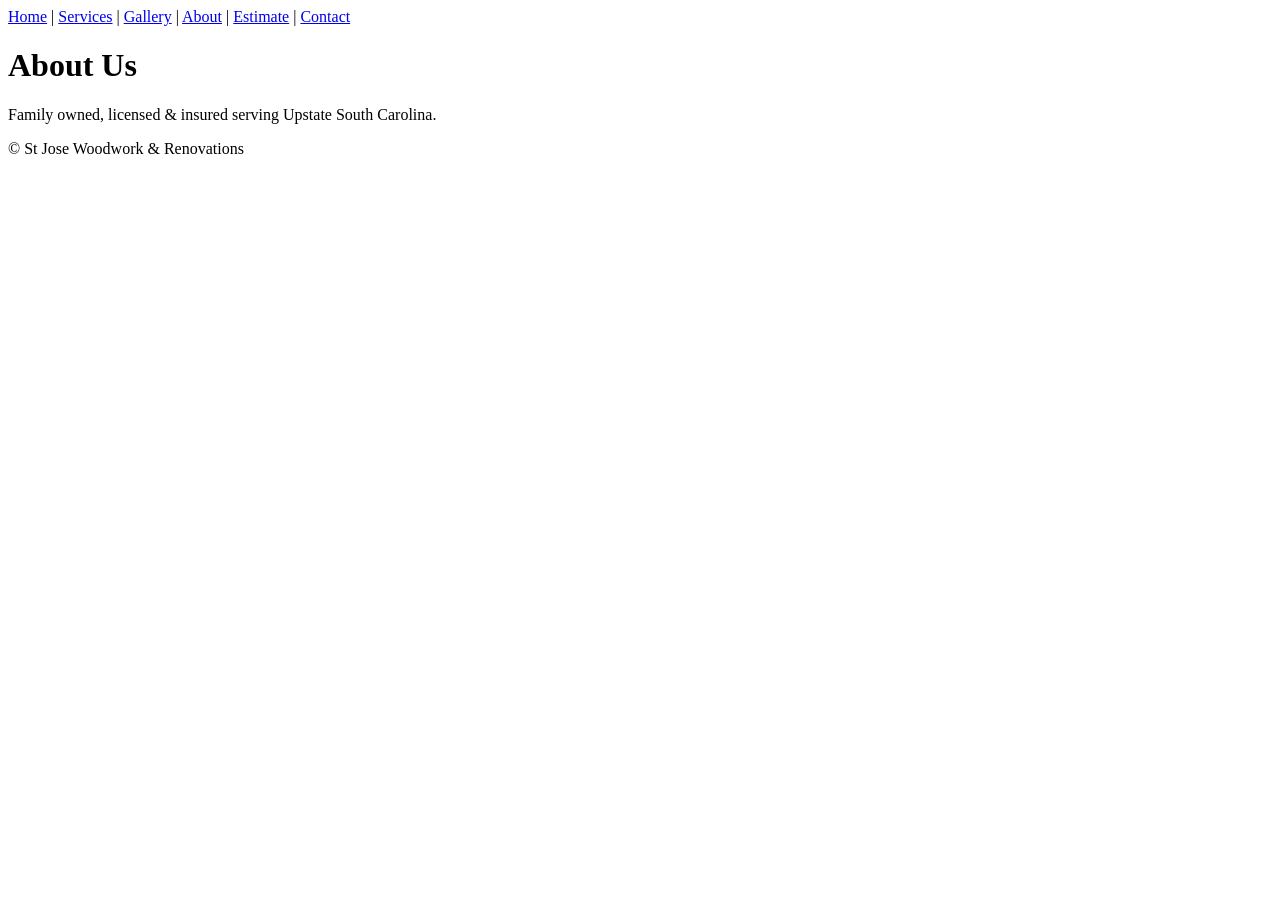
==== about.html @ 43fe5ef8 "Add files via upload" ====
<!doctype html><html><head><meta charset='utf-8'><meta name='viewport' content='width=device-width,initial-scale=1'><link rel='stylesheet' href='assets/css/style.css'><title>St Jose Woodwork & Renovations</title></head><body><header><nav><a href='index.html'>Home</a> | <a href='services.html'>Services</a> | <a href='gallery.html'>Gallery</a> | <a href='about.html'>About</a> | <a href='estimate.html'>Estimate</a> | <a href='contact.html'>Contact</a></nav></header><main><h1>About Us</h1><p>Family owned, licensed & insured serving Upstate South Carolina.</p></main><footer><p>© St Jose Woodwork & Renovations</p></footer><script src='assets/js/script.js'></script></body></html>
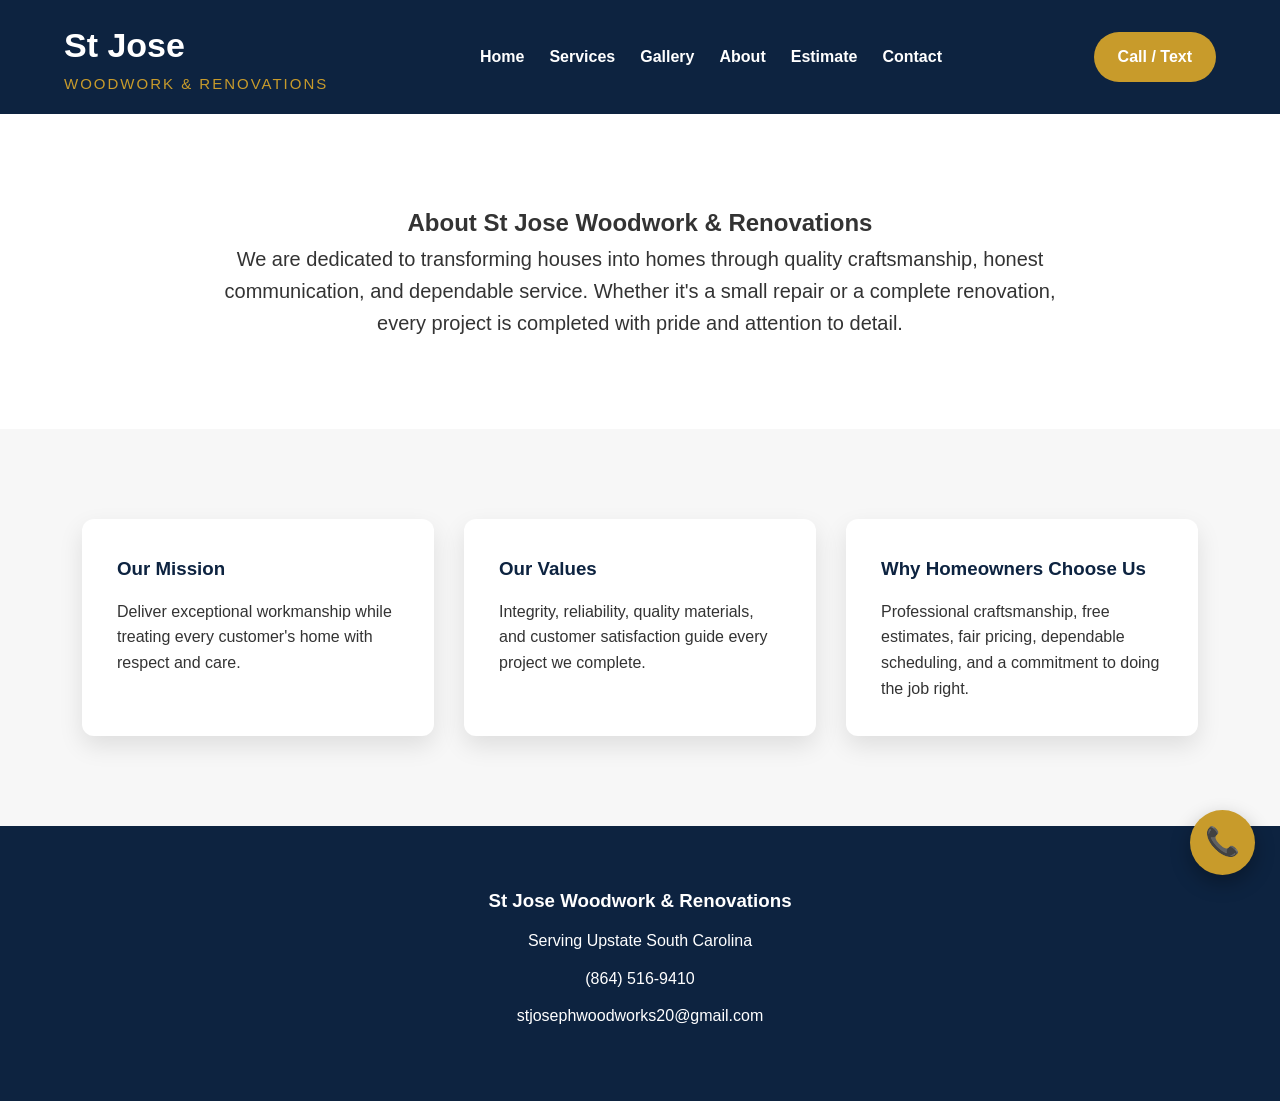
==== commit a2031135: "Update about.html" ====
--- a/about.html
+++ b/about.html
@@ -1 +1,140 @@
-<!doctype html><html><head><meta charset='utf-8'><meta name='viewport' content='width=device-width,initial-scale=1'><link rel='stylesheet' href='assets/css/style.css'><title>St Jose Woodwork & Renovations</title></head><body><header><nav><a href='index.html'>Home</a> | <a href='services.html'>Services</a> | <a href='gallery.html'>Gallery</a> | <a href='about.html'>About</a> | <a href='estimate.html'>Estimate</a> | <a href='contact.html'>Contact</a></nav></header><main><h1>About Us</h1><p>Family owned, licensed & insured serving Upstate South Carolina.</p></main><footer><p>© St Jose Woodwork & Renovations</p></footer><script src='assets/js/script.js'></script></body></html>+<!DOCTYPE html>
+<html lang="en">
+
+<head>
+
+<meta charset="UTF-8">
+
+<meta name="viewport" content="width=device-width, initial-scale=1.0">
+
+<title>About Us | St Jose Woodwork & Renovations</title>
+
+<link rel="stylesheet" href="assets/css/style.css">
+
+</head>
+
+<body>
+
+<header class="header">
+
+<div class="container">
+
+<div class="logo">
+
+<h2>St Jose</h2>
+
+<span>Woodwork & Renovations</span>
+
+</div>
+
+<nav>
+
+<ul>
+
+<li><a href="index.html">Home</a></li>
+
+<li><a href="services.html">Services</a></li>
+
+<li><a href="gallery.html">Gallery</a></li>
+
+<li><a href="about.html">About</a></li>
+
+<li><a href="estimate.html">Estimate</a></li>
+
+<li><a href="contact.html">Contact</a></li>
+
+</ul>
+
+</nav>
+
+<a href="tel:8645169410" class="call-button">Call / Text</a>
+
+</div>
+
+</header>
+
+<section class="intro">
+
+<div class="container">
+
+<h1>About St Jose Woodwork & Renovations</h1>
+
+<p>
+
+We are dedicated to transforming houses into homes through quality craftsmanship, honest communication, and dependable service. Whether it's a small repair or a complete renovation, every project is completed with pride and attention to detail.
+
+</p>
+
+</div>
+
+</section>
+
+<section class="services">
+
+<div class="container">
+
+<div class="service-grid">
+
+<div class="service-card">
+
+<h3>Our Mission</h3>
+
+<p>
+
+Deliver exceptional workmanship while treating every customer's home with respect and care.
+
+</p>
+
+</div>
+
+<div class="service-card">
+
+<h3>Our Values</h3>
+
+<p>
+
+Integrity, reliability, quality materials, and customer satisfaction guide every project we complete.
+
+</p>
+
+</div>
+
+<div class="service-card">
+
+<h3>Why Homeowners Choose Us</h3>
+
+<p>
+
+Professional craftsmanship, free estimates, fair pricing, dependable scheduling, and a commitment to doing the job right.
+
+</p>
+
+</div>
+
+</div>
+
+</div>
+
+</section>
+
+<footer>
+
+<div class="container">
+
+<h3>St Jose Woodwork & Renovations</h3>
+
+<p>Serving Upstate South Carolina</p>
+
+<p>(864) 516-9410</p>
+
+<p>stjosephwoodworks20@gmail.com</p>
+
+</div>
+
+</footer>
+
+<script src="assets/js/script.js"></script>
+
+</body>
+
+</html>
--- a/assets/css/style.css
+++ b/assets/css/style.css
@@ -0,0 +1,587 @@
+/* ===========================
+   ST JOSE WOODWORK VERSION 2
+=========================== */
+
+*{
+margin:0;
+padding:0;
+box-sizing:border-box;
+}
+
+body{
+
+font-family:Montserrat,Arial,sans-serif;
+
+background:#f4f4f4;
+
+color:#333;
+
+line-height:1.6;
+
+}
+
+.container{
+
+width:90%;
+
+max-width:1200px;
+
+margin:auto;
+
+}
+
+/* HEADER */
+
+.header{
+
+background:#0D2340;
+
+position:sticky;
+
+top:0;
+
+z-index:999;
+
+}
+
+.header .container{
+
+display:flex;
+
+justify-content:space-between;
+
+align-items:center;
+
+padding:18px 0;
+
+}
+
+.logo h2{
+
+color:white;
+
+font-size:34px;
+
+font-weight:800;
+
+}
+
+.logo span{
+
+display:block;
+
+color:#C89B2B;
+
+font-size:15px;
+
+letter-spacing:2px;
+
+text-transform:uppercase;
+
+}
+
+nav ul{
+
+display:flex;
+
+list-style:none;
+
+gap:25px;
+
+}
+
+nav a{
+
+color:white;
+
+text-decoration:none;
+
+font-weight:600;
+
+transition:.3s;
+
+}
+
+nav a:hover{
+
+color:#C89B2B;
+
+}
+
+.call-button{
+
+background:#C89B2B;
+
+color:white;
+
+padding:12px 24px;
+
+border-radius:40px;
+
+text-decoration:none;
+
+font-weight:bold;
+
+}
+
+/* HERO */
+
+.hero{
+
+height:90vh;
+
+background:linear-gradient(rgba(13,35,64,.78),rgba(13,35,64,.78)),
+url("../images/hero.jpg");
+
+background-size:cover;
+
+background-position:center;
+
+display:flex;
+
+justify-content:center;
+
+align-items:center;
+
+text-align:center;
+
+}
+
+.hero-content{
+
+max-width:800px;
+
+padding:20px;
+
+}
+
+.hero h1{
+
+color:white;
+
+font-size:64px;
+
+margin-bottom:20px;
+
+}
+
+.hero p{
+
+color:white;
+
+font-size:22px;
+
+margin-bottom:35px;
+
+}
+
+.hero-buttons{
+
+display:flex;
+
+justify-content:center;
+
+gap:20px;
+
+flex-wrap:wrap;
+
+}
+
+.gold-btn{
+
+background:#C89B2B;
+
+color:white;
+
+padding:18px 36px;
+
+border-radius:40px;
+
+text-decoration:none;
+
+font-weight:bold;
+
+}
+
+.outline-btn{
+
+border:2px solid white;
+
+color:white;
+
+padding:18px 36px;
+
+border-radius:40px;
+
+text-decoration:none;
+
+font-weight:bold;
+
+}
+
+/* INTRO */
+
+.intro{
+
+padding:90px 20px;
+
+background:white;
+
+text-align:center;
+
+}
+
+.intro h2{
+
+font-size:42px;
+
+color:#0D2340;
+
+margin-bottom:20px;
+
+}
+
+.intro p{
+
+max-width:850px;
+
+margin:auto;
+
+font-size:20px;
+
+}
+
+/* SERVICES */
+
+.services{
+
+padding:90px 20px;
+
+background:#f7f7f7;
+
+}
+
+.services h2{
+
+text-align:center;
+
+font-size:42px;
+
+margin-bottom:50px;
+
+color:#0D2340;
+
+}
+
+.service-grid{
+
+display:grid;
+
+grid-template-columns:repeat(auto-fit,minmax(260px,1fr));
+
+gap:30px;
+
+}
+
+.service-card{
+
+background:white;
+
+padding:35px;
+
+border-radius:12px;
+
+box-shadow:0 10px 25px rgba(0,0,0,.1);
+
+transition:.3s;
+
+}
+
+.service-card:hover{
+
+transform:translateY(-8px);
+
+}
+
+.service-card h3{
+
+color:#0D2340;
+
+margin-bottom:15px;
+
+}
+
+/* WHY US */
+
+.why-us{
+
+padding:90px 20px;
+
+background:#0D2340;
+
+color:white;
+
+}
+
+.why-us h2{
+
+text-align:center;
+
+font-size:42px;
+
+margin-bottom:50px;
+
+}
+
+.why-grid{
+
+display:grid;
+
+grid-template-columns:repeat(auto-fit,minmax(250px,1fr));
+
+gap:30px;
+
+}
+
+.why-card{
+
+background:#18385f;
+
+padding:30px;
+
+border-radius:12px;
+
+}
+
+/* PROCESS */
+
+.process{
+
+padding:90px 20px;
+
+text-align:center;
+
+background:white;
+
+}
+
+.process-grid{
+
+display:grid;
+
+grid-template-columns:repeat(auto-fit,minmax(220px,1fr));
+
+gap:30px;
+
+margin-top:40px;
+
+}
+
+.step span{
+
+display:inline-flex;
+
+justify-content:center;
+
+align-items:center;
+
+width:70px;
+
+height:70px;
+
+border-radius:50%;
+
+background:#C89B2B;
+
+color:white;
+
+font-size:28px;
+
+font-weight:bold;
+
+margin-bottom:20px;
+
+}
+
+/* SERVICE AREA */
+
+.service-area{
+
+padding:80px 20px;
+
+background:#f7f7f7;
+
+text-align:center;
+
+}
+
+.service-area h2{
+
+color:#0D2340;
+
+margin-bottom:20px;
+
+}
+
+/* FOOTER */
+
+footer{
+
+background:#0D2340;
+
+color:white;
+
+padding:60px 20px;
+
+text-align:center;
+
+}
+
+footer p{
+
+margin:12px 0;
+
+}
+
+/* MOBILE */
+
+@media(max-width:900px){
+
+nav ul{
+
+display:none;
+
+}
+
+.hero h1{
+
+font-size:42px;
+
+}
+
+.hero p{
+
+font-size:18px;
+
+}
+
+}
+
+/* ===========================
+   ANIMATIONS
+=========================== */
+
+.hidden{
+opacity:0;
+transform:translateY(40px);
+transition:all .8s ease;
+}
+
+.show{
+opacity:1;
+transform:translateY(0);
+}
+
+/* Floating Call Button */
+
+.floating-call{
+
+position:fixed;
+
+bottom:25px;
+
+right:25px;
+
+width:65px;
+
+height:65px;
+
+border-radius:50%;
+
+background:#C89B2B;
+
+color:white;
+
+display:flex;
+
+justify-content:center;
+
+align-items:center;
+
+font-size:28px;
+
+text-decoration:none;
+
+box-shadow:0 8px 20px rgba(0,0,0,.3);
+
+z-index:9999;
+
+transition:.3s;
+
+}
+
+.floating-call:hover{
+
+transform:scale(1.1);
+
+}
+
+...existing CSS
+
+}
+
+.hidden{
+opacity:0;
+transform:translateY(40px);
+transition:all .8s ease;
+}
+
+.show{
+opacity:1;
+transform:translateY(0);
+}
+
+/* Floating Call Button */
+
+.floating-call{
+
+position:fixed;
+
+bottom:25px;
+
+right:25px;
+
+width:65px;
+
+height:65px;
+
+border-radius:50%;
+
+background:#C89B2B;
+
+color:white;
+
+display:flex;
+
+justify-content:center;
+
+align-items:center;
+
+font-size:28px;
+
+text-decoration:none;
+
+box-shadow:0 8px 20px rgba(0,0,0,.3);
+
+z-index:9999;
+
+transition:.3s;
+
+}
+
+.floating-call:hover{
+
+transform:scale(1.1);
+
+}
+
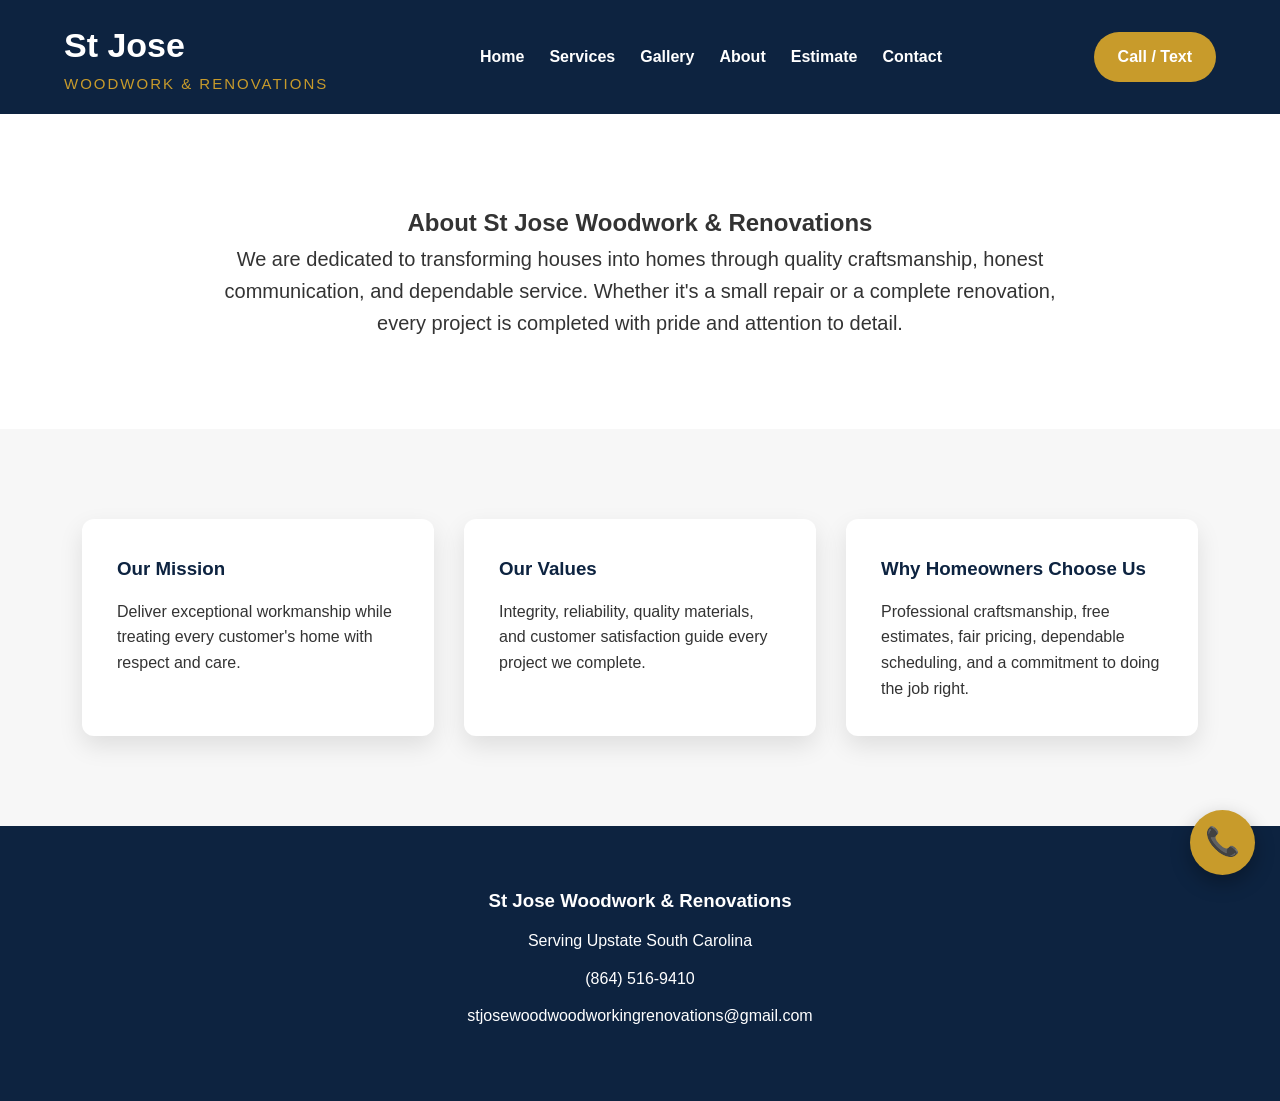
==== commit 01076195: "Update about.html" ====
--- a/about.html
+++ b/about.html
@@ -127,7 +127,7 @@
 
 <p>(864) 516-9410</p>
 
-<p>stjosephwoodworks20@gmail.com</p>
+<p>stjosewoodwoodworkingrenovations@gmail.com</p>
 
 </div>
 
--- a/assets/css/style.css
+++ b/assets/css/style.css
@@ -585,3 +585,141 @@
 
 }
 
+<!DOCTYPE html>
+<html lang="en">
+
+<head>
+
+<meta charset="UTF-8">
+
+<meta name="viewport" content="width=device-width, initial-scale=1.0">
+
+<title>Free Estimate | St Jose Woodwork & Renovations</title>
+
+<link rel="stylesheet" href="assets/css/style.css">
+
+</head>
+
+<body>
+
+<header class="header">
+
+<div class="container">
+
+<div class="logo">
+
+<h2>St Jose</h2>
+
+<span>Woodwork & Renovations</span>
+
+</div>
+
+<nav>
+
+<ul>
+
+<li><a href="index.html">Home</a></li>
+
+<li><a href="services.html">Services</a></li>
+
+<li><a href="gallery.html">Gallery</a></li>
+
+<li><a href="about.html">About</a></li>
+
+<li><a href="estimate.html">Estimate</a></li>
+
+<li><a href="contact.html">Contact</a></li>
+
+</ul>
+
+</nav>
+
+<a href="tel:8645169410" class="call-button">Call / Text</a>
+
+</div>
+
+</header>
+
+<section class="intro">
+
+<div class="container">
+
+<h1>Request a Free Estimate</h1>
+
+<p>
+
+Tell us about your project and we'll contact you to schedule your free estimate.
+
+</p>
+
+</div>
+
+</section>
+
+<section class="services">
+
+<div class="container">
+
+<form class="estimate-form">
+
+<input type="text" placeholder="Full Name" required>
+
+<input type="tel" placeholder="Phone Number" required>
+
+<input type="email" placeholder="Email Address">
+
+<select required>
+
+<option value="">Select a Service</option>
+
+<option>Deck Construction</option>
+
+<option>Fencing</option>
+
+<option>Roofing</option>
+
+<option>Kitchen Remodeling</option>
+
+<option>Painting</option>
+
+<option>Plumbing</option>
+
+<option>General Renovations</option>
+
+</select>
+
+<textarea rows="6" placeholder="Tell us about your project..."></textarea>
+
+<button class="gold-btn" type="submit">
+
+Request Free Estimate
+
+</button>
+
+</form>
+
+</div>
+
+</section>
+
+<footer>
+
+<div class="container">
+
+<h3>St Jose Woodwork & Renovations</h3>
+
+<p>Serving Upstate South Carolina</p>
+
+<p>(864) 516-9410</p>
+
+<p>stjosephwoodworks20@gmail.com</p>
+
+</div>
+
+</footer>
+
+<script src="assets/js/script.js"></script>
+
+</body>
+
+</html>
